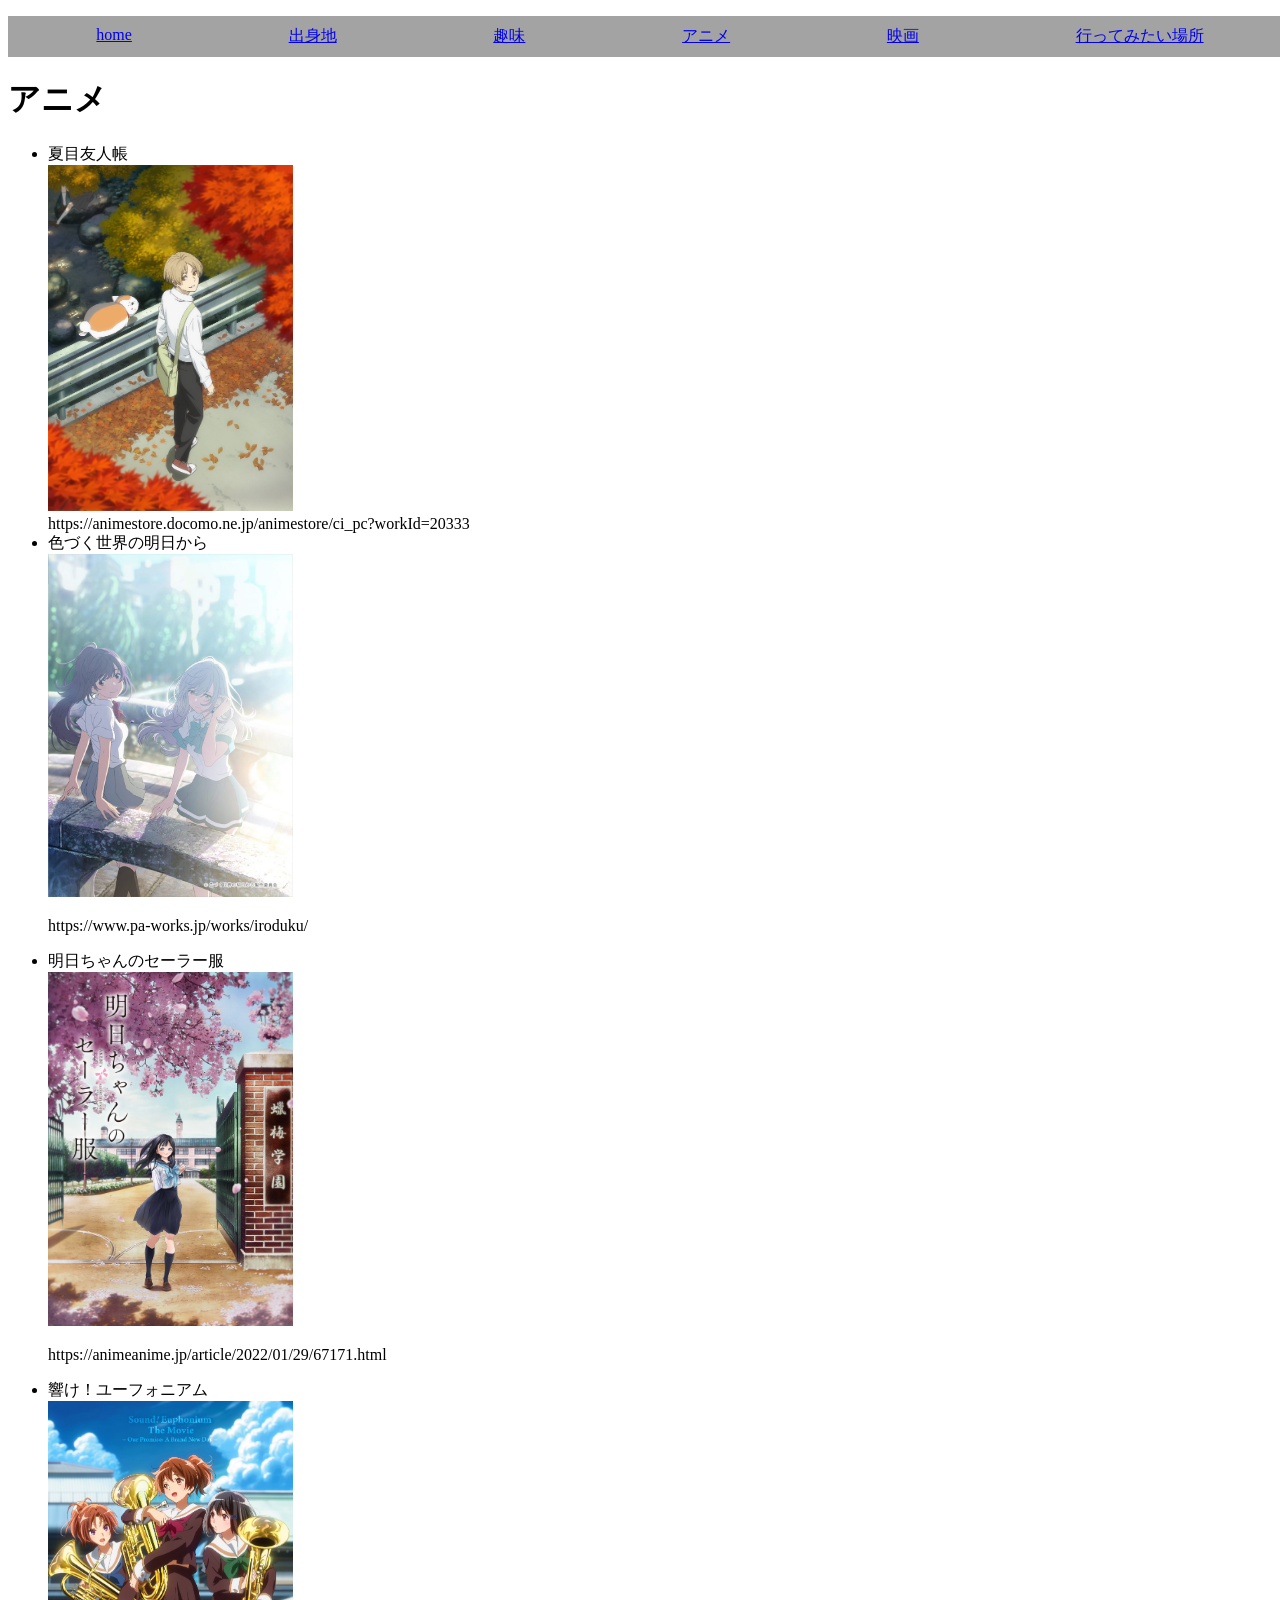
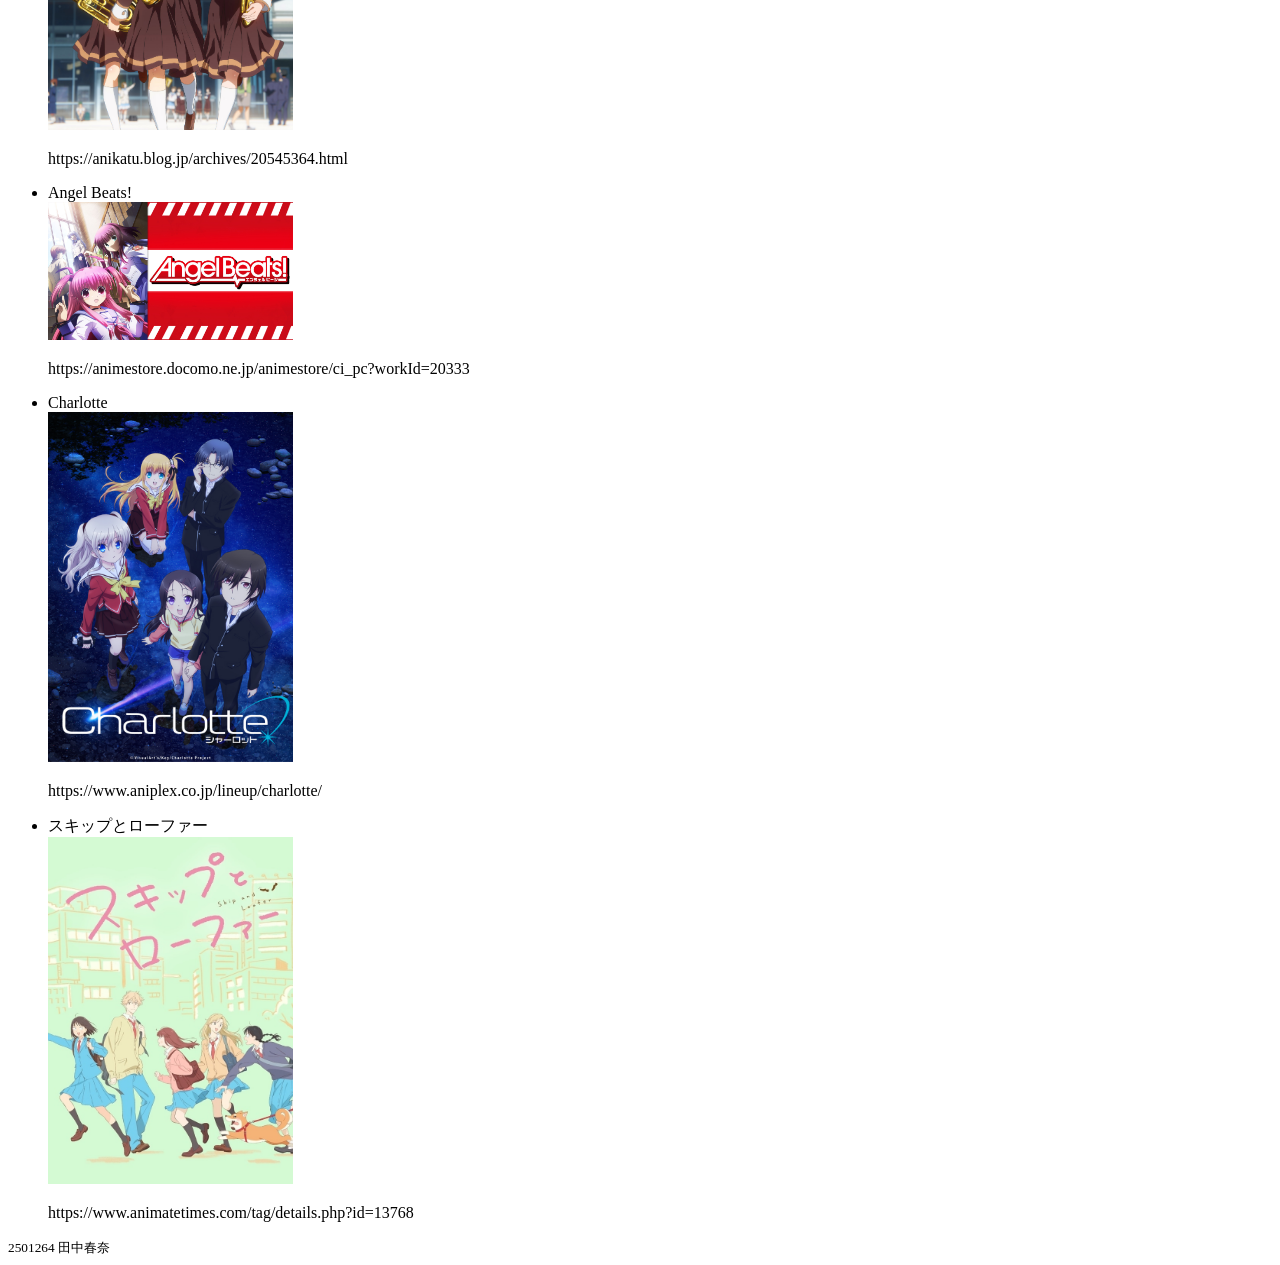
==== 28/anime.html @ a103c79b "Add files via upload" ====
<!DOCTYPE html>
<html>
    <head>
        <link href="style.css" rel="stylesheet" type="text/css">
        <title>自己紹介</title>
    </head>
    <body>
        <nav>
            <ul id="nav_div">
                <li><a href="home.html">home</a></li>
                <li><a href="出身地.html">出身地</a></li>
                <li><a href="趣味.html">趣味</a></li>
                <li><a href="アニメ.html">アニメ</a></li>
                <li><a href="映画.html">映画</a></li>
                <li><a href="want to go.html">行ってみたい場所</a></li>
            </ul>    
        </nav>
        <h1>アニメ</h1>
            <ul>
                <li>夏目友人帳</li>
                <img src="image/Image2.jpg"><br>
                https://animestore.docomo.ne.jp/animestore/ci_pc?workId=20333
                <li>色づく世界の明日から</li>
                <img src="image/Image3.jpg">
                <p>https://www.pa-works.jp/works/iroduku/</p>
                <li>明日ちゃんのセーラー服</li>
                <img src="image/Image4.jpg">
                <p> https://animeanime.jp/article/2022/01/29/67171.html</p>
                <li>響け！ユーフォニアム</li>
                <img src="image/Image5.jpg">
                <p>https://anikatu.blog.jp/archives/20545364.html</p>
                <li>Angel Beats!</li>
                <img src="image/Image6.jpg">
                <p>https://animestore.docomo.ne.jp/animestore/ci_pc?workId=20333</p>
                <li>Charlotte</li>
                <img src="image/Image7.jpg">
                <p>https://www.aniplex.co.jp/lineup/charlotte/</p>
                <li>スキップとローファー</li>
                <img src="image/Image8.jpg">
                <p>https://www.animatetimes.com/tag/details.php?id=13768</p>
            </ul>
            <small>2501264 田中春奈</small>
    </body>
</html>
---- 28/style.css ----
#nav_div{
    width: 100%;
    padding: 10px;
    background-color: #a3a3a3;
    display: flex;
    justify-content: space-around;
    list-style: none;
}
nav ul :hover{
    background-color: black;
    color: white;
}
.div_home{
    background-color:#c1c1c1;
    text-align: center;
}
.hometown{
    text-align: center;
}
img{
    width: 20%;
}
.anime_div{
    display: flex;
    justify-content: space-between;
    flex-wrap: wrap;
}
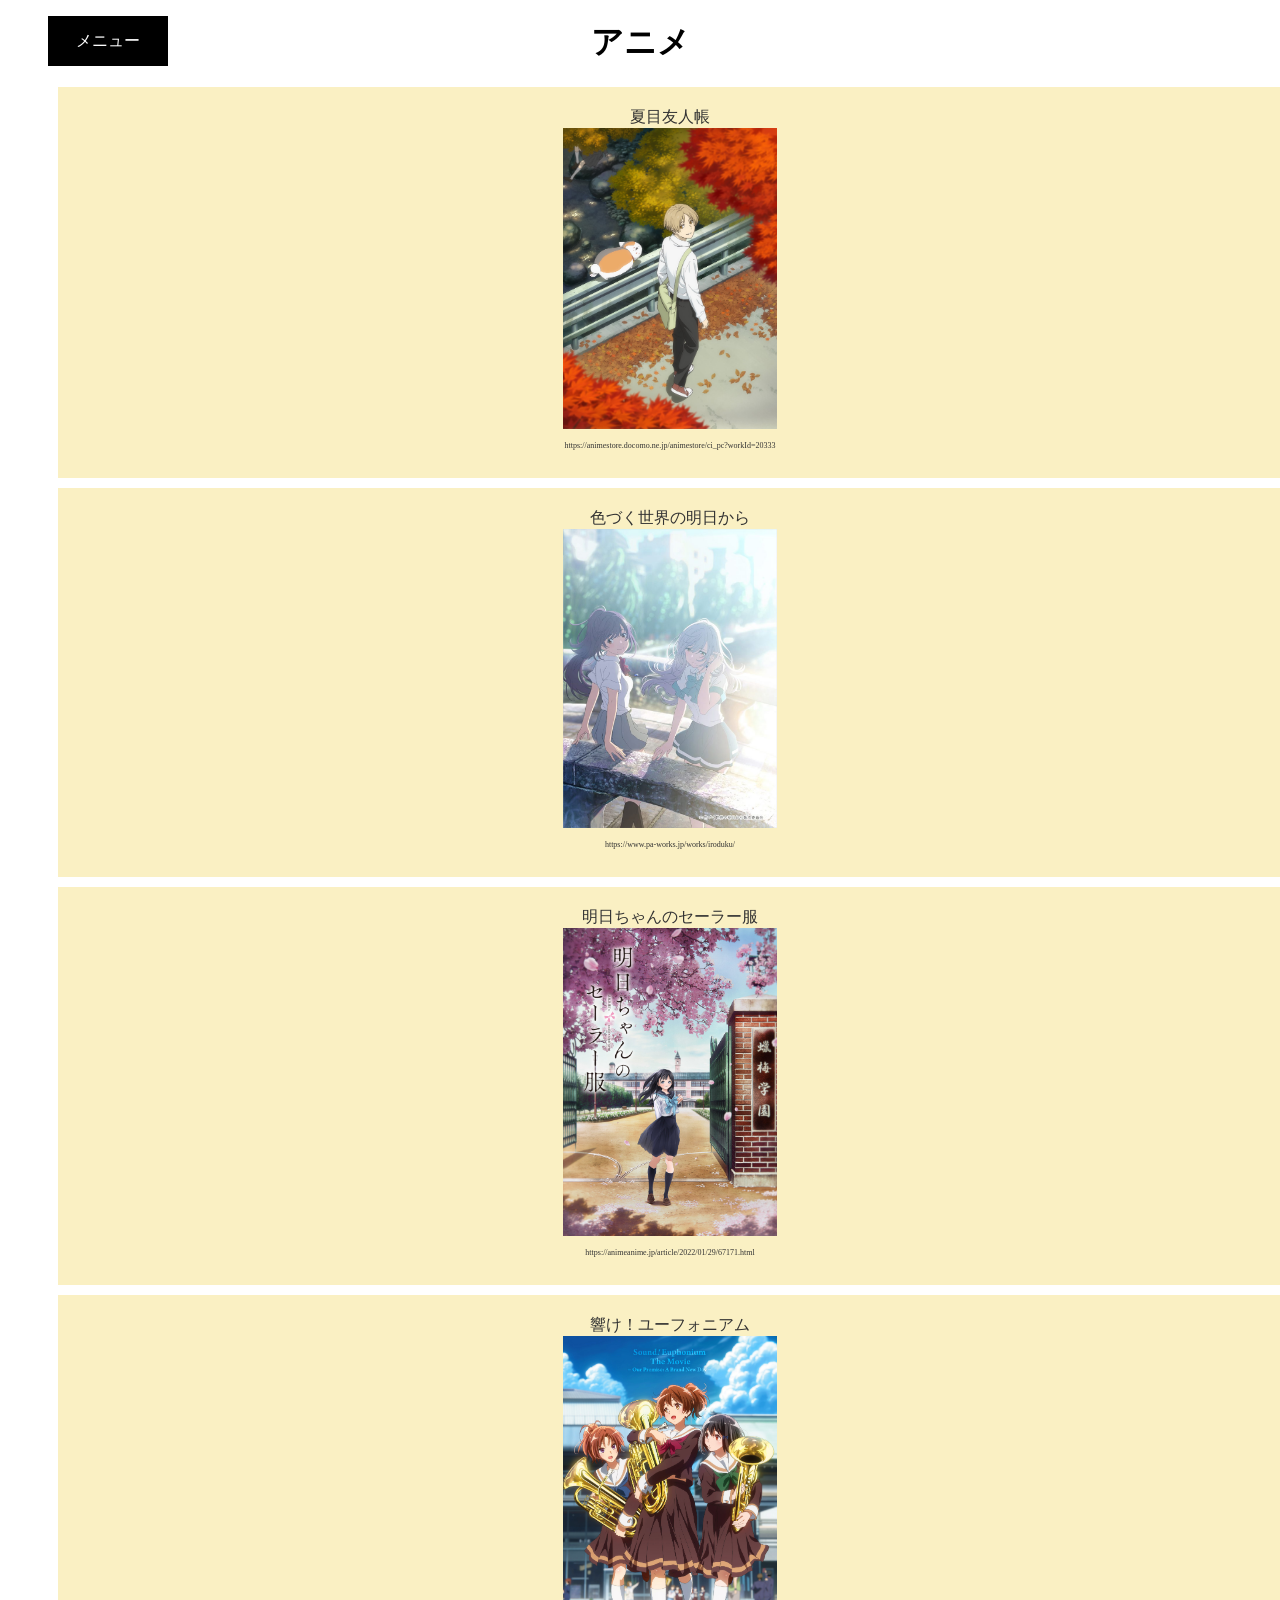
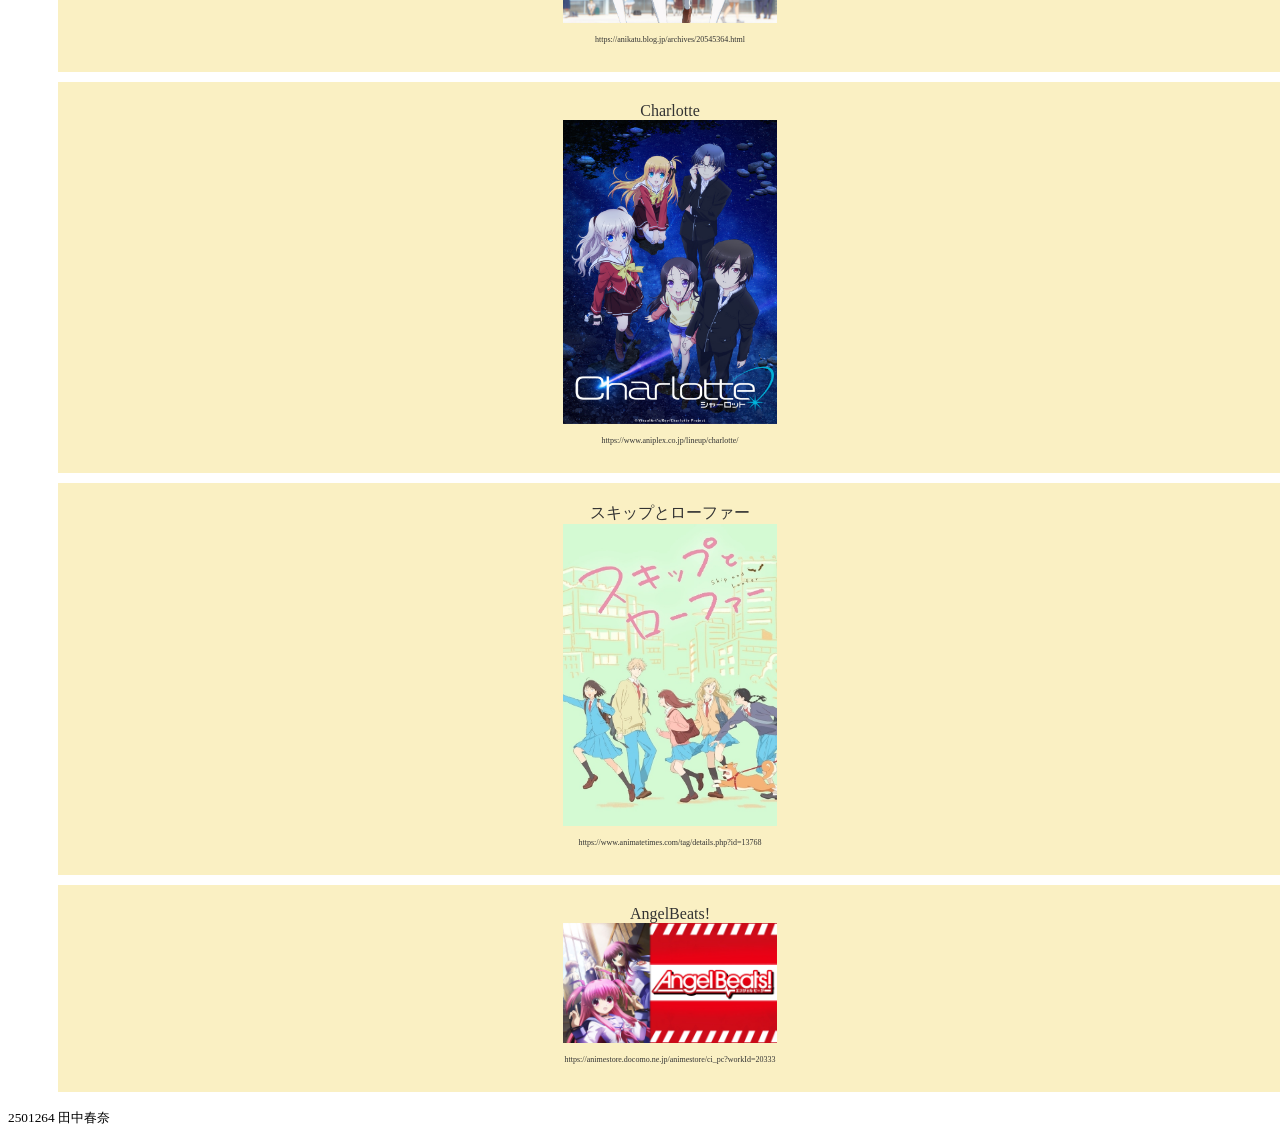
==== commit f53fd798: "Add files via upload" ====
--- a/28/anime.html
+++ b/28/anime.html
@@ -5,40 +5,72 @@
         <title>自己紹介</title>
     </head>
     <body>
-        <nav>
-            <ul id="nav_div">
-                <li><a href="home.html">home</a></li>
-                <li><a href="出身地.html">出身地</a></li>
-                <li><a href="趣味.html">趣味</a></li>
-                <li><a href="アニメ.html">アニメ</a></li>
-                <li><a href="映画.html">映画</a></li>
-                <li><a href="want to go.html">行ってみたい場所</a></li>
-            </ul>    
+        <nav class="menu-item">
+            <ul class="menu-list">
+                <li class="menu-item drop-menu">
+                    <a href="home.html">メニュー</a>
+                    <ul class="drop-menu-list">
+                        <li class="drop-menu-item">
+                            <a href="home.html">home</a>
+                        </li>
+                        <li class="drop-menu-item">
+                            <a href="趣味.html">趣味</a>
+                        </li>
+                        <li class="drop-menu-item">
+                            <a href="出身地.html">出身地</a>
+                        </li>
+                        <li class="drop-menu-item">
+                            <a href="映画.html">映画</a>
+                        </li>
+                        <li class="drop-menu-item">
+                            <a href="anime.html">アニメ</a>
+                        </li>
+                        <li class="drop-menu-item">
+                            <a href="want to go.html">行ってみたい場所</a>
+                        </li>
+                    </ul>
+                </li>
+            </ul>
         </nav>
-        <h1>アニメ</h1>
+        <h1 class="content_div">アニメ</h1>
             <ul>
-                <li>夏目友人帳</li>
-                <img src="image/Image2.jpg"><br>
-                https://animestore.docomo.ne.jp/animestore/ci_pc?workId=20333
-                <li>色づく世界の明日から</li>
-                <img src="image/Image3.jpg">
-                <p>https://www.pa-works.jp/works/iroduku/</p>
-                <li>明日ちゃんのセーラー服</li>
-                <img src="image/Image4.jpg">
-                <p> https://animeanime.jp/article/2022/01/29/67171.html</p>
-                <li>響け！ユーフォニアム</li>
-                <img src="image/Image5.jpg">
-                <p>https://anikatu.blog.jp/archives/20545364.html</p>
-                <li>Angel Beats!</li>
-                <img src="image/Image6.jpg">
-                <p>https://animestore.docomo.ne.jp/animestore/ci_pc?workId=20333</p>
-                <li>Charlotte</li>
-                <img src="image/Image7.jpg">
-                <p>https://www.aniplex.co.jp/lineup/charlotte/</p>
-                <li>スキップとローファー</li>
-                <img src="image/Image8.jpg">
-                <p>https://www.animatetimes.com/tag/details.php?id=13768</p>
+                <div class="anime_div">
+                    <li>夏目友人帳</li>
+                    <img src="image/Image2.jpg"><br>
+                    <p>https://animestore.docomo.ne.jp/animestore/ci_pc?workId=20333</p>
+                </div>
+                <div class="anime_div">
+                    <li>色づく世界の明日から</li>
+                    <img src="image/Image3.jpg">
+                    <p>https://www.pa-works.jp/works/iroduku/</p>
+                </div>
+                <div class="anime_div">
+                    <li>明日ちゃんのセーラー服</li>
+                    <img src="image/Image4.jpg">
+                    <p> https://animeanime.jp/article/2022/01/29/67171.html</p>
+                </div>
+                <div class="anime_div">
+                    <li>響け！ユーフォニアム</li>
+                    <img src="image/Image5.jpg">
+                    <p>https://anikatu.blog.jp/archives/20545364.html</p>
+                </div>
+                <div class="anime_div">
+                    <li>Charlotte</li>
+                    <img src="image/Image7.jpg">
+                    <p>https://www.aniplex.co.jp/lineup/charlotte/</p>
+                </div>
+                <div class="anime_div">
+                    <li>スキップとローファー</li>
+                    <img src="image/Image8.jpg">
+                    <p>https://www.animatetimes.com/tag/details.php?id=13768</p>
+                </div>
+                <div class="anime_div">
+                    <li>AngelBeats!</li>
+                    <img src="image/Image6.jpg">
+                    <p>https://animestore.docomo.ne.jp/animestore/ci_pc?workId=20333</p>
+                </div>
             </ul>
+        </div>
             <small>2501264 田中春奈</small>
     </body>
 </html>
--- a/28/style.css
+++ b/28/style.css
@@ -1,14 +1,51 @@
-#nav_div{
-    width: 100%;
-    padding: 10px;
-    background-color: #a3a3a3;
+.nav-menu {
+    background-color: black;
+    color: #ffffff;
+}
+.menu-list{
+    position: fixed;
+    top: 0;
+}
+.menu-item {
+    background-color: black;
+    width: 120px;
+}
+.menu-item:hover {
+    background-color: #696969;
+}
+.menu-item:hover .drop-menu-list {
+  transform: scaleY(1);
+}
+.menu-item a {
+    align-items: center;
+    color: #fff; 
     display: flex;
-    justify-content: space-around;
+    justify-content: center;
+    text-decoration: none; 
+    width: 120px;
+    height: 50px;
+}
+.drop-menu {
+    position: relative;
     list-style: none;
 }
-nav ul :hover{
-    background-color: black;
-    color: white;
+.drop-menu-list {
+    position: absolute;
+    left: 0;
+    top: 100%;
+    transform-origin: center top;
+    transform: scaleY(0);
+    transition: transform .3s;
+    list-style: none;
+}
+.drop-menu-item {
+    padding: 10px;
+    background-color: #696969;
+    white-space: nowrap;
+}
+.drop-menu-item :hover{
+    background-color: #ffffff;
+    color: black;
 }
 .div_home{
     background-color:#c1c1c1;
@@ -18,10 +55,58 @@
     text-align: center;
 }
 img{
-    width: 20%;
+    width: 18%;
 }
 .anime_div{
-    display: flex;
-    justify-content: space-between;
-    flex-wrap: wrap;
+    align-items: center;
+    width: 100%;
+    background-color: #faf0c3;
+    color: #333;
+    margin: 10px;
+    padding: 20px;
+    text-align: center;
+    box-sizing: border-box;
+}
+.anime_div p{
+    font-size: 50%;
+}
+.anime_div li{
+    list-style: none;
+}
+.content_div{
+    text-align: center;
+}
+.hobby_div{
+    text-align: center;
+}
+.move_div{
+    text-align: center;
+}
+.move_div img{
+    width: 80%;
+}
+.story_div{
+    width: 80%;
+    align-items: center;
+    width: 100%;
+    background-color: #bde88d;
+    color: #333;
+    margin: 10px;
+    padding: 20px;
+    text-align: center;
+    box-sizing: border-box;
+}
+.country_div{
+    width: 80%;
+    align-items: center;
+    width: 100%;
+    background-color: #a1a1a1;
+    color: #333;
+    margin: 10px;
+    padding: 20px;
+    text-align: center;
+    box-sizing: border-box;
+}
+.country_div img{
+    width: 50%;
 }
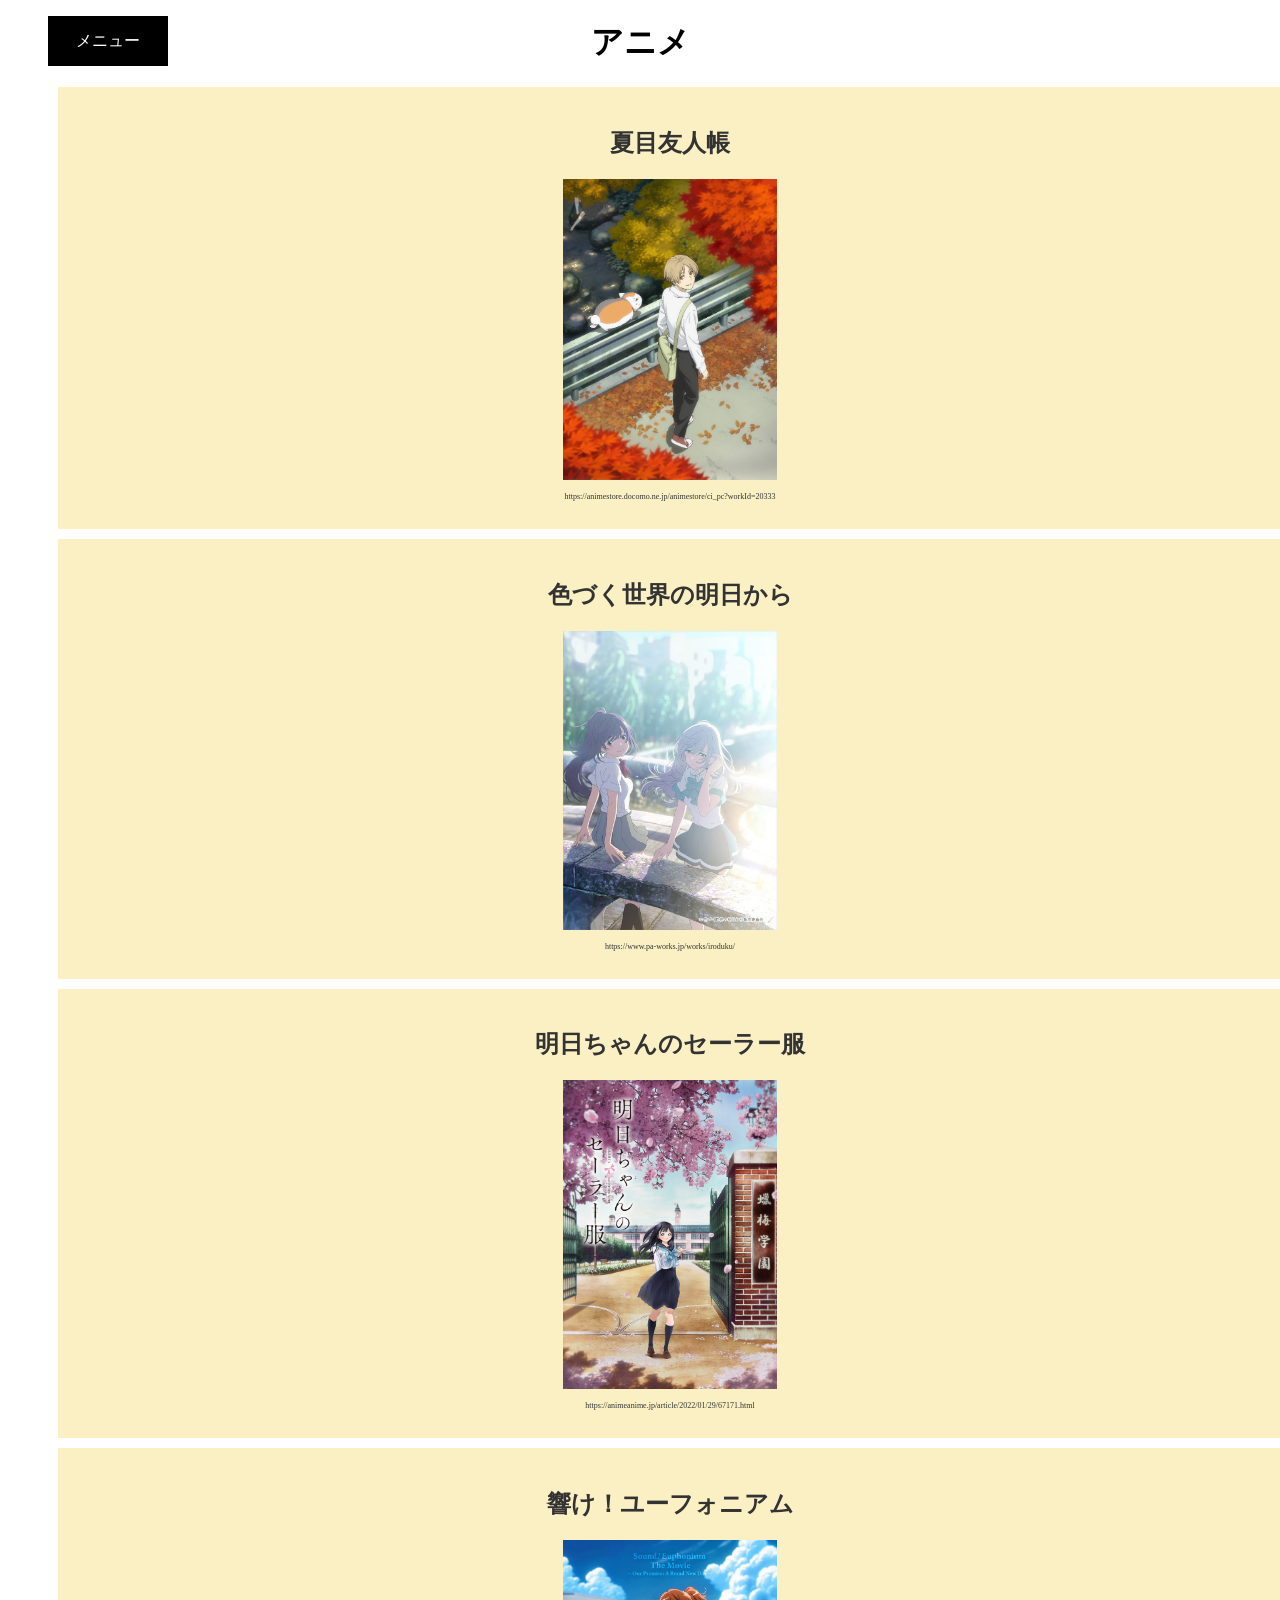
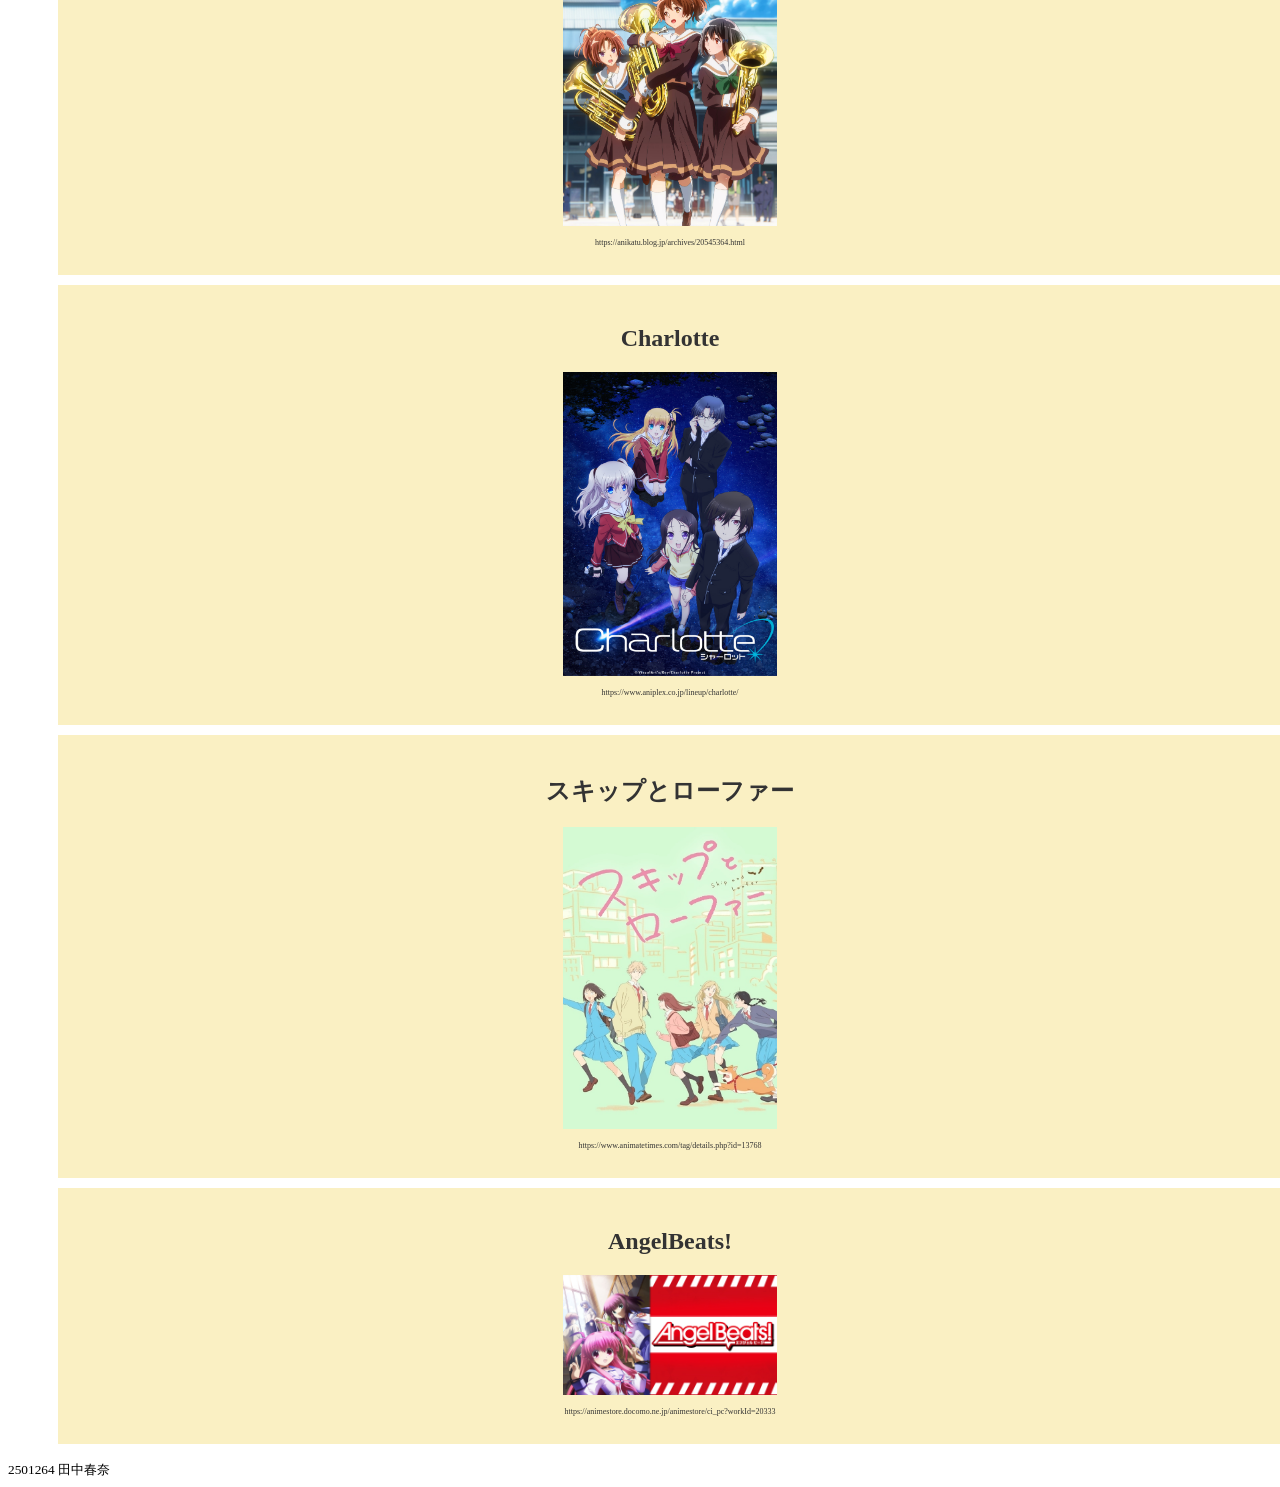
==== commit 75519b99: "Add files via upload" ====
--- a/28/anime.html
+++ b/28/anime.html
@@ -35,37 +35,37 @@
         <h1 class="content_div">アニメ</h1>
             <ul>
                 <div class="anime_div">
-                    <li>夏目友人帳</li>
+                    <li><h2>夏目友人帳</h2></li>
                     <img src="image/Image2.jpg"><br>
                     <p>https://animestore.docomo.ne.jp/animestore/ci_pc?workId=20333</p>
                 </div>
                 <div class="anime_div">
-                    <li>色づく世界の明日から</li>
+                    <li><h2>色づく世界の明日から</h2></li>
                     <img src="image/Image3.jpg">
                     <p>https://www.pa-works.jp/works/iroduku/</p>
                 </div>
                 <div class="anime_div">
-                    <li>明日ちゃんのセーラー服</li>
+                    <li><h2>明日ちゃんのセーラー服</h2></li>
                     <img src="image/Image4.jpg">
                     <p> https://animeanime.jp/article/2022/01/29/67171.html</p>
                 </div>
                 <div class="anime_div">
-                    <li>響け！ユーフォニアム</li>
+                    <li><h2>響け！ユーフォニアム</h2></li>
                     <img src="image/Image5.jpg">
                     <p>https://anikatu.blog.jp/archives/20545364.html</p>
                 </div>
                 <div class="anime_div">
-                    <li>Charlotte</li>
+                    <li><h2>Charlotte</h2></li>
                     <img src="image/Image7.jpg">
                     <p>https://www.aniplex.co.jp/lineup/charlotte/</p>
                 </div>
                 <div class="anime_div">
-                    <li>スキップとローファー</li>
+                    <li><h2>スキップとローファー</h2></li>
                     <img src="image/Image8.jpg">
                     <p>https://www.animatetimes.com/tag/details.php?id=13768</p>
                 </div>
                 <div class="anime_div">
-                    <li>AngelBeats!</li>
+                    <li><h2>AngelBeats!</h2></li>
                     <img src="image/Image6.jpg">
                     <p>https://animestore.docomo.ne.jp/animestore/ci_pc?workId=20333</p>
                 </div>
--- a/28/style.css
+++ b/28/style.css
@@ -50,6 +50,7 @@
 .div_home{
     background-color:#c1c1c1;
     text-align: center;
+    padding-bottom: 50px;
 }
 .hometown{
     text-align: center;
